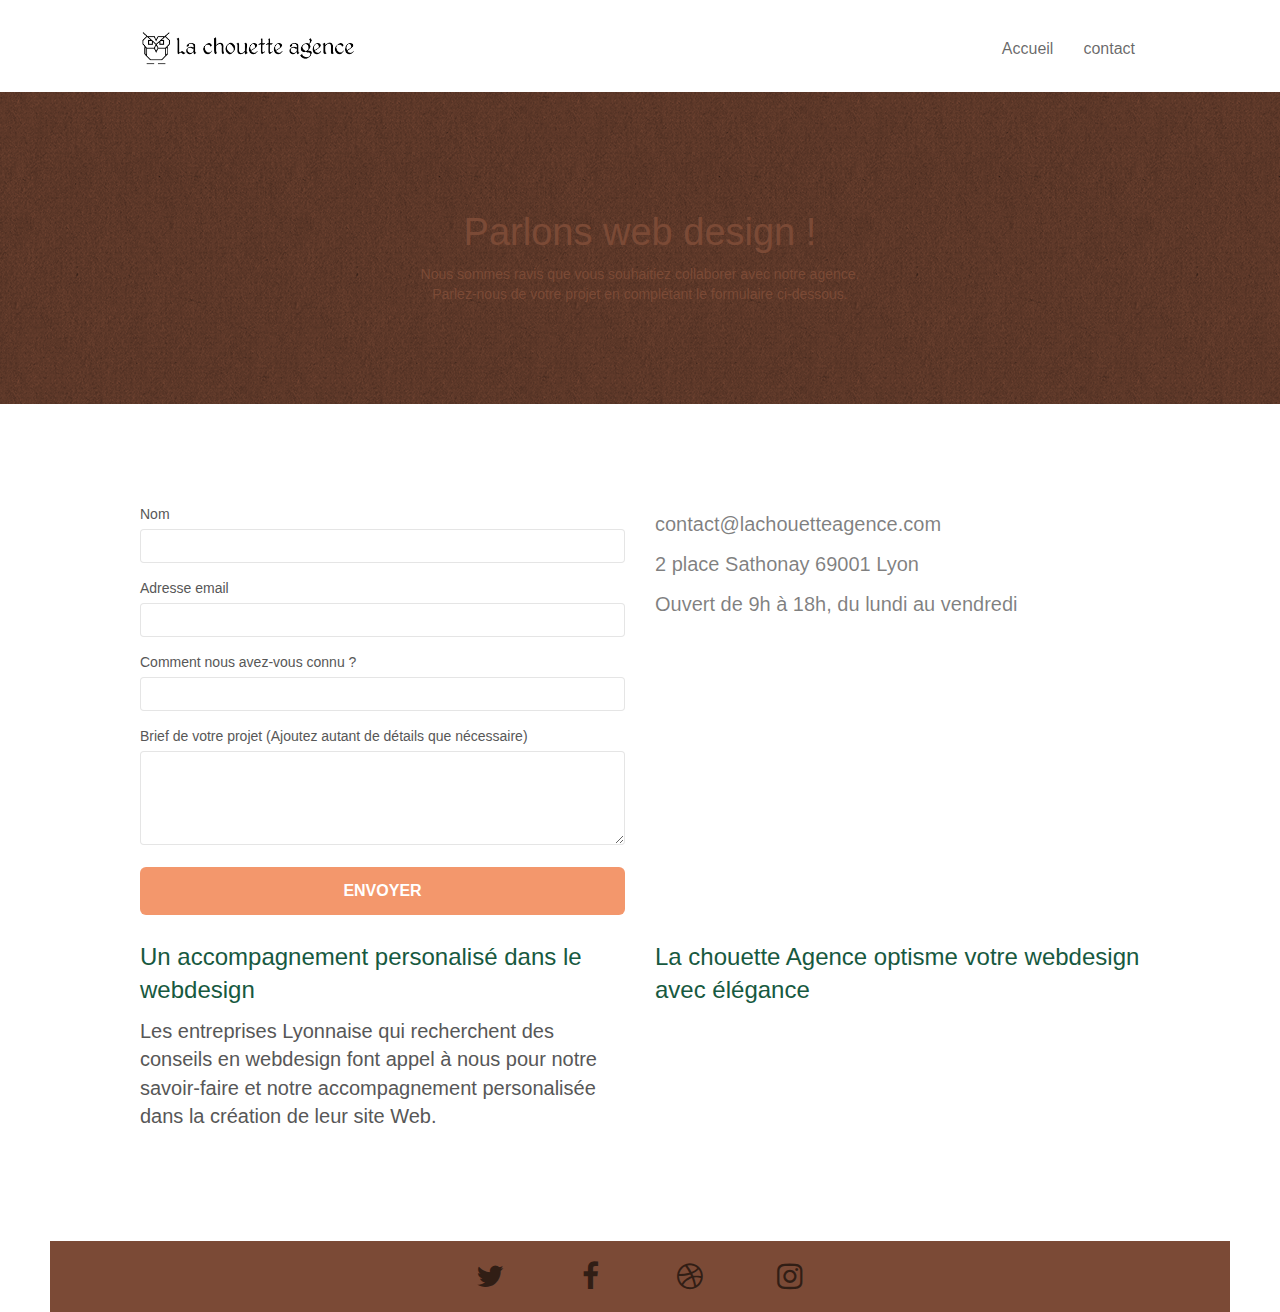
==== contact.html @ 70806ca3 "respect seo" ====
<!doctype html>
<html lang="for">

<head>
	<meta charset="utf-8">
	<meta name="viewport" content="width=device-width, initial-scale=1.0, viewport-fit=cover">
	<link rel="shortcut icon" type="image/png" href="favicon.jpg">

	<link rel="stylesheet" type="text/css" href="./css/bootstrap.css">
	<link rel="stylesheet" type="text/css" href="style.css">
	<link rel="stylesheet" type="text/css" href="./css/font-awesome.css">
	<link rel="stylesheet" type="text/css" href="./css/et-line.min.css">

	<script src="./js/jquery-2.1.0.js"></script>
	<script src="./js/bootstrap.js"></script>
	<script src="./js/blocs.js"></script>
	<script src="./js/jquery.touchSwipe.js" defer></script>
	<script src="./js/gmaps.js"></script>

	<title>Contact chouette agence- agence de webdesign Lyonnaise</title>
	<meta name="description"
		content="La chouette agence à Lyon donnes les  meilleures conseils en terme de web design pour les entreprises Lyonnaises">
	<!-- Open Graph data -->


	<meta property="og:title" content="Ohmyfood site de restaurateur" />
	<meta property="og:type" content="lachouetteagence" />
	<meta property="og:url" content="https://geoffroyalarcon.github.io/chouette-agence/" />
	<meta property="og:image" content="http://example.com/image.jpg" />
	<meta property="og:description"
		content=" La chouette agence, agence de web design qui conseille les meilleures entreprises lyonnaises " />

	<!-- Twitter Card data -->
	<meta name="twitter:card" content="summary">
	<meta name="twitter:site" content="https://geoffroyalarcon.github.io/chouette-agence//">
	<meta name="twitter:title" content="lachouetteagence">
	<meta name="twitter:description" content="la chouette agence, agence lyonnaise de web design ">
	<meta name="twitter:creator" content="@Geoffroy_alarcon" />
	<meta name="twitter:image" content="http://www.example.com/image.jpg">


	<!-- Analytics -->

	<!-- Analytics END -->

</head>

<body>

	<!-- Principal conteneur -->
	<div class="page-container">
		<header>
			<div class="bloc bgc-white l-bloc " id="bloc-0">
				<div class="container bloc-sm">

					<nav class="navbar row">
						<div class="navbar-header">
							<a class="navbar-brand" href="index.html"><img src="img/la-chouette-agence.png"
									alt="paris web design logo agence web meilleure agence" height="40" /></a>
							<button id="nav-toggle" type="button" class="ui-navbar-toggle navbar-toggle"
								data-toggle="collapse" data-target=".navbar-1">
								<span class="sr-only">Toggle navigation</span><span class="icon-bar"></span><span
									class="icon-bar"></span><span class="icon-bar"></span>
							</button>
						</div>
						<div class="collapse navbar-collapse navbar-1 special-dropdown-nav">
							<ul class="site-navigation nav navbar-nav">
								<li>
									<a href="index.html">Accueil</a>
								</li>
								<li>
								</li>
								<li>
									<a href="contact.html">contact</a>
								</li>
							</ul>
						</div>
					</nav>
				</div>
			</div>

		</header>
		<!-- bloc-0 END -->

		<!-- bloc-6 -->
		<div class="bloc bg-dots-bg bg-repeat bgc-atomic-tangerine d-bloc bloc-bg-texture texture-paper" id="bloc-6">
			<div class="container bloc-lg">
				<div class="row">
					<div class="col-sm-12">
						<h1 class="text-center hero-bloc-text tc-white">
							Parlons web design !
						</h1>
						<p class="text-center mg-lg tc-white tight-width-whitespace">
							Nous sommes ravis que vous souhaitiez collaborer avec notre agence.<br>
							Parlez-nous de votre projet en complétant le formulaire ci-dessous.
						</p>
					</div>
				</div>
			</div>
		</div>
		<!-- bloc-6 END -->

		<!-- bloc-7 -->
		<div class="bloc bgc-white l-bloc" id="bloc-7">
			<div class="container bloc-lg">
				<div class="row">
					<div class="col-sm-6">
						<form id="form_1" novalidate success-msg="Your message has been sent."
							fail-msg="Sorry it seems that our mail server is not responding, Sorry for the inconvenience!">
							<div class="form-group">
								<label>
									Nom
								</label>
								<input id="name" class="form-control" required />
							</div>
							<div class="form-group">
								<label>
									Adresse email
								</label>
								<input id="email" class="form-control" type="email" required />
							</div>
							<div class="form-group">
								<label>
									Comment nous avez-vous connu ?
								</label>
								<input class="form-control" type="email" required id="input_504" />
							</div>
							<div class="form-group">
								<label>
									Brief de votre projet (Ajoutez autant de détails que nécessaire)<br>
								</label><textarea id="message" class="form-control" rows="4" cols="50"
									required></textarea>
							</div>
							<button class="bloc-button btn btn-lg btn-block cta-hero btn-atomic-tangerine"
								type="submit">
								Envoyer
							</button>
						</form>
					</div>
					<div class="col-sm-6">
						<address>
							contact@lachouetteagence.com<br>2 place Sathonay 69001 Lyon<br>Ouvert de 9h à 18h, du lundi
							au vendredi<br>
							</p>
						</address>
						<p>
					</div>
				</div>
				<div class="row">
					<div class="col-sm-6">
						<div class="text-contact">
							<h2> Un accompagnement personalisé dans le webdesign</h2>
							<p>
								Les entreprises Lyonnaise qui recherchent des conseils en webdesign font appel à nous
								pour notre savoir-faire
								et notre accompagnement personalisée dans la création de leur site Web.
							</p>
						</div>
					</div>

					<div class="col-sm-6">
						<div class="text-contact">
							<h2> La chouette Agence optisme votre webdesign avec élégance</h2>
							<p></p>
						</div>
					</div>
				</div>
			</div>
			<!-- bloc-7 END -->

			<!-- ScrollToTop Button -->
			<a class="bloc-button btn btn-d scrollToTop" onclick="scrollToTarget('1')"><span
					class="fa fa-chevron-up"></span></a>
			<!-- ScrollToTop Button END-->
			<footer>
				<!-- Footer - bloc-8 -->
				<div class="bloc bgc-atomic-tangerine d-bloc" id="bloc-8">
					<div class="container bloc-sm">
						<div class="row">
							<div class="col-sm-12">

								<div class="row row-no-gutters social">
									<div class="col-sm-3">
										<div class="text-center">
											<a class="social" href="index.html"><span
													class="fa fa-twitter icon-md"></span></a>
										</div>
									</div>
									<div class="col-sm-3">
										<div class="text-center">
											<a class="social" href="index.html"><span
													class="fa fa-facebook icon-md"></span></a>
										</div>
									</div>
									<div class="col-sm-3">
										<div class="text-center">
											<a class="social" href="index.html"><span
													class="fa fa-dribbble icon-md"></span></a>
										</div>
									</div>
									<div class="col-sm-3">
										<div class="text-center">
											<a class="social" href="index.html"><span
													class="fa fa-instagram icon-md"></span></a>
										</div>
									</div>
								</div>
							</div>
						</div>
					</div>
				</div>
				<!-- Footer - bloc-8 END -->
			</footer>

		</div>
		<!-- Principal conteneur END -->


</body>

</html>
---- style.css ----
body {
  margin: 0;
  padding: 0;
  background: #fff;
  overflow-x: hidden;
  -webkit-font-smoothing: antialiased;
  -moz-osx-font-smoothing: grayscale;
}

a,
button {
  transition: all 0.3s ease-in-out;
  outline: none !important;
}

a:hover {
  text-decoration: none;
  cursor: pointer;
}

#page-loading-blocs-notifaction {
  position: fixed;
  top: 0;
  bottom: 0;
  width: 100%;
  z-index: 100000;
  background: #ffffff url("img/pageload-spinner.gif") no-repeat center center;
}

.bloc {
  clear: both;
  background: 50% 50% no-repeat;
  padding: 0 50px;
  -webkit-background-size: cover;
  -moz-background-size: cover;
  -o-background-size: cover;
  background-size: cover;
  position: relative;
}

.bloc .container {
  padding-left: 0;
  padding-right: 0;
}

.bloc-lg {
  padding: 100px 50px;
}

.bloc-md {
  padding: 50px;
}

.bloc-sm {
  padding: 20px 50px;
}

.bg-center,
.bg-l-edge,
.bg-r-edge,
.bg-t-edge,
.bg-b-edge,
.bg-tl-edge,
.bg-bl-edge,
.bg-tr-edge,
.bg-br-edge,
.bg-repeat {
  -webkit-background-size: auto !important;
  -moz-background-size: auto !important;
  -o-background-size: auto !important;
  background-size: auto !important;
}

.bg-repeat {
  background: repeat;
}

.bg-t-edge {
  background: top no-repeat;
}

.bloc-bg-texture::before {
  content: "";
  background-size: 2px 2px;
  position: absolute;
  top: 0;
  bottom: 0;
  left: 0;
  right: 0;
}

.texture-paper::before {
  background: url("img/texture-paper.png");
  background-size: 280px 280px;
}

.b-parallax {
  background-attachment: fixed;
}

.d-bloc {
  color: rgba(255, 255, 255, 0.7);
}

.d-bloc button:hover {
  color: rgba(255, 255, 255, 0.9);
}

.d-bloc .icon-round,
.d-bloc .icon-square,
.d-bloc .icon-rounded,
.d-bloc .icon-semi-rounded-a,
.d-bloc .icon-semi-rounded-b {
  border-color: rgba(255, 255, 255, 0.9);
}

.d-bloc .divider-h span {
  border-color: rgba(255, 255, 255, 0.2);
}

.d-bloc .a-btn,
.d-bloc .navbar a,
.d-bloc .navbar-brand,
.d-bloc a .icon-sm,
.d-bloc a .icon-md,
.d-bloc a .icon-lg,
.d-bloc a .icon-xl,
.d-bloc h1 a,
.d-bloc h2 a,
.d-bloc h3 a,
.d-bloc h4 a,
.d-bloc h5 a,
.d-bloc h6 a,
.d-bloc p a {
  color: rgba(255, 255, 255, 0.6);
}

.d-bloc .a-btn:hover,
.d-bloc .navbar a:hover,
.d-bloc .navbar-brand:hover,
.d-bloc a:hover .icon-sm,
.d-bloc a:hover .icon-md,
.d-bloc a:hover .icon-lg,
.d-bloc a:hover .icon-xl,
.d-bloc h1 a:hover,
.d-bloc h2 a:hover,
.d-bloc h3 a:hover,
.d-bloc h4 a:hover,
.d-bloc h5 a:hover,
.d-bloc h6 a:hover,
.d-bloc p a:hover {
  color: rgba(255, 255, 255, 1);
}

.d-bloc .navbar-toggle .icon-bar {
  background: rgba(255, 255, 255, 1);
}

.d-bloc .btn-wire,
.d-bloc .btn-wire:hover {
  color: rgba(255, 255, 255, 1);
  border-color: rgba(255, 255, 255, 1);
}

.d-bloc .panel {
  color: rgba(0, 0, 0, 0.5);
}

.d-bloc .panel button:hover {
  color: rgba(0, 0, 0, 0.7);
}

.d-bloc .panel icon {
  border-color: rgba(0, 0, 0, 0.7);
}

.d-bloc .panel .divider-h span {
  border-color: rgba(0, 0, 0, 0.1);
}

.d-bloc .panel .a-btn {
  color: rgba(0, 0, 0, 0.6);
}

.d-bloc .panel .a-btn:hover {
  color: rgba(0, 0, 0, 1);
}

.d-bloc .panel .btn-wire,
.d-bloc .panel .btn-wire:hover {
  color: rgba(0, 0, 0, 0.7);
  border-color: rgba(0, 0, 0, 0.3);
}

.d-bloc .panel,
.l-bloc {
  color: rgba(0, 0, 0, 0.5);
}

.d-bloc .panel button:hover,
.l-bloc button:hover {
  color: rgba(0, 0, 0, 0.7);
}

.l-bloc .icon-round,
.l-bloc .icon-square,
.l-bloc .icon-rounded,
.l-bloc .icon-semi-rounded-a,
.l-bloc .icon-semi-rounded-b {
  border-color: rgba(0, 0, 0, 0.7);
}

.d-bloc .panel .divider-h span,
.l-bloc .divider-h span {
  border-color: rgba(0, 0, 0, 0.1);
}

.d-bloc .panel .a-btn,
.l-bloc .a-btn,
.l-bloc .navbar a,
.l-bloc .navbar-brand,
.l-bloc a .icon-sm,
.l-bloc a .icon-md,
.l-bloc a .icon-lg,
.l-bloc a .icon-xl,
.l-bloc h1 a,
.l-bloc h2 a,
.l-bloc h3 a,
.l-bloc h4 a,
.l-bloc h5 a,
.l-bloc h6 a,
.l-bloc p a {
  color: rgba(0, 0, 0, 0.6);
}

.d-bloc .panel .a-btn:hover,
.l-bloc .a-btn:hover,
.l-bloc .navbar a:hover,
.l-bloc .navbar-brand:hover,
.l-bloc a:hover .icon-sm,
.l-bloc a:hover .icon-md,
.l-bloc a:hover .icon-lg,
.l-bloc a:hover .icon-xl,
.l-bloc h1 a:hover,
.l-bloc h2 a:hover,
.l-bloc h3 a:hover,
.l-bloc h4 a:hover,
.l-bloc h5 a:hover,
.l-bloc h6 a:hover,
.l-bloc p a:hover {
  color: rgba(0, 0, 0, 1);
}

.l-bloc .navbar-toggle .icon-bar {
  color: rgba(0, 0, 0, 0.6);
}

.d-bloc .panel .btn-wire,
.d-bloc .panel .btn-wire:hover,
.l-bloc .btn-wire,
.l-bloc .btn-wire:hover {
  color: rgba(0, 0, 0, 0.7);
  border-color: rgba(0, 0, 0, 0.3);
}

.voffset {
  margin-top: 30px;
}

.voffset-lg {
  margin-top: 80px;
}

.row-no-gutters {
  margin-right: 0;
  margin-left: 0;
}

.row.row-no-gutters > [class^="col-"],
.row.row-no-gutters > [class*=" col-"] {
  padding-right: 0;
  padding-left: 0;
}

#bloc-1-hero h1 {
  font-size: 32px;
}

.navbar {
  margin-bottom: 0;
  z-index: 1;
}

.navbar-brand {
  height: auto;
  padding: 3px 15px;
  font-size: 25px;
  font-weight: normal;
  font-weight: 600;
  line-height: 44px;
}

.navbar-brand img {
  max-height: 200px;
  margin: 0 5px 0 0;
  display: inline;
}

.navbar-brand img[src$="svg"] {
  min-width: 100px;
}

.nav-center .navbar-brand img {
  margin: 0;
}

.navbar .nav {
  padding-top: 2px;
  margin-right: -16px;
  float: right;
  z-index: 1;
}

.nav > li {
  float: left;
  margin-top: 4px;
  font-size: 16px;
}

.navbar-nav .open .dropdown-menu > li > a {
  text-align: inherit;
}

.nav > li a:hover,
.nav > li a:focus {
  background: transparent;
}

.navbar-toggle {
  margin: 10px 10px 0 0;
  border: 0px;
}

.navbar-toggle:hover {
  background: transparent !important;
}

.navbar-toggle .icon-bar {
  background-color: rgba(0, 0, 0, 0.5);
  width: 26px;
}

.nav-invert .navbar .nav {
  float: left;
}

.nav-invert .navbar-header,
.nav-invert .navbar-brand {
  float: right;
  position: relative;
  z-index: 2;
}

@media (min-width: 768px) {
  .site-navigation {
    position: absolute;
    top: 50%;
    right: 20px;
    transform: translate(0, -50%);
    -webkit-transform: translateY(-50%);
  }
  .nav > li .dropdown-menu a,
  .nav > li .dropdown-menu a:hover {
    color: #484848;
  }
  .nav-invert .site-navigation {
    left: 0;
    right: 0;
  }
  .nav-center {
    text-align: center;
  }
  .nav-center .navbar-header {
    width: 100%;
  }
  .nav-center .navbar-header,
  .nav-center .navbar-brand,
  .nav-center .nav > li {
    float: none;
    display: inline-block;
  }
  .nav-center .site-navigation {
    position: relative;
    width: 100%;
    right: 0;
    margin-right: 0px;
    margin-top: 20px;
  }
  .nav-center.mini-nav .navbar-toggle {
    float: none;
    margin: 10px auto 0;
  }
}

.nav > li > .dropdown a {
  background: none !important;
  display: block;
  padding: 14px 15px;
}

nav .caret {
  margin: 0 5px;
}

.dropdown-menu .dropdown-menu {
  top: -8px;
  left: 100%;
}

.dropdown-menu .dropmenu-flow-right {
  top: 100%;
  left: 0;
  margin-left: -1px;
  border-top-left-radius: 0;
  border-top-right-radius: 0;
}

.dropdown-menu .dropdown span {
  border: 4px solid black;
  border-top-color: transparent;
  border-right-color: transparent;
  border-bottom-color: transparent;
  margin: 6px -5px 0 0 !important;
  float: right;
}

.mg-md {
  margin-top: 10px;
  margin-bottom: 20px;
}
.mg-md p {
  font-size: 22px;
  line-height: 1.4em;
  text-align: center;
  color: #f3976c;
}

.mg-lg {
  margin-top: 10px;
  margin-bottom: 40px;
}

.btn {
  margin: 0 5px 5px 0;
}

.btn.pull-right {
  margin: 0 0 5px 5px;
}

.btn-d,
.btn-d:hover,
.btn-d:focus {
  color: #fff;
  background: rgba(0, 0, 0, 0.3);
}

button {
  outline: none !important;
}

.btn-rd {
  border-radius: 40px;
}

.btn-clean {
  border: 1px solid rgba(0, 0, 0, 0.08);
  border-bottom-color: rgba(0, 0, 0, 0.1);
  text-shadow: 0 1px 0 rgba(0, 0, 1, 0.1);
  box-shadow: 0 1px 3px rgba(0, 0, 1, 0.25),
    inset 0 1px 0 0 rgba(255, 255, 255, 0.15);
}

.icon-md {
  font-size: 30px !important;
}

.icon-lg {
  font-size: 60px !important;
}

.sm-shadow {
  text-shadow: 0 1px 2px rgba(0, 0, 0, 0.3);
}

.panel-sq,
.panel-sq .panel-heading,
.panel-sq .panel-footer {
  border-radius: 0;
}

.panel-rd {
  border-radius: 30px;
}

.panel-rd .panel-heading {
  border-radius: 29px 29px 0 0;
}

.panel-rd .panel-footer {
  border-radius: 0 0 29px 29px;
}

.form-control {
  border-color: rgba(0, 0, 0, 0.1);
  box-shadow: none;
}

.scrollToTop {
  width: 40px;
  height: 40px;
  position: fixed;
  bottom: 20px;
  right: 20px;
  opacity: 0;
  z-index: 500;
  transition: all 0.3s ease-in-out;
}

.scrollToTop span {
  margin-top: 6px;
}

.showScrollTop {
  font-size: 14px;
  opacity: 1;
}

a[data-lightbox] {
  position: relative;
  display: block;
  text-align: center;
}

a[data-lightbox]:hover::before {
  content: "+";
  font-family: "HelveticaNeue-Light", "Helvetica Neue Light", "Helvetica Neue",
    Helvetica, Arial;
  font-size: 32px;
  width: 50px;
  height: 50px;
  margin-left: -25px;
  border-radius: 50%;
  background: rgba(0, 0, 0, 0.6);
  color: #fff;
  font-weight: 100;
  z-index: 1;
  position: absolute;
  top: 50%;
  transform: translateY(-50%);
  -webkit-transform: translateY(-50%);
}

a[data-lightbox]:hover img {
  opacity: 0.6;
  -webkit-animation-fill-mode: none;
  animation-fill-mode: none;
}

#lightbox-modal {
  display: flex;
  align-items: center;
}

#lightbox-modal .modal-dialog {
  width: 90%;
  max-width: 900px;
  margin: 0 auto 0;
}

#lightbox-modal .modal-dialog img {
  max-height: 90vh;
  margin: 0 auto;
}

.lightbox-caption {
  padding: 20px;
  color: #fff;
  background: rgba(0, 0, 0, 0.5);
  position: absolute;
  left: 15px;
  right: 15px;
  bottom: 5px;
}

.close-lightbox {
  color: #fff;
  font-size: 30px;
  position: absolute;
  top: 20px;
  right: 20px;
  z-index: 20;
  background: rgba(0, 0, 0, 0.5);
  border: none;
  line-height: 30px;
  padding: 0 9px 5px;
  opacity: 0.3;
}

.close-lightbox:hover,
.next-lightbox:hover,
.prev-lightbox:hover {
  opacity: 1;
  color: #fff;
}

.next-lightbox,
.prev-lightbox {
  font-size: 20px;
  color: rgba(255, 255, 255, 0.9);
  background: rgba(0, 0, 0, 0.5);
  transition: all 0.2s ease-in-out;
  position: absolute;
  top: 45%;
  z-index: 1;
  opacity: 0.4;
}

.next-lightbox {
  padding: 6px 8px 1px 13px;
  right: 25px;
}

.prev-lightbox {
  padding: 6px 13px 1px 10px;
  left: 25px;
}

.snapshot-lb .modal-body {
  padding-bottom: 45px;
}

.snapshot-lb .lightbox-caption {
  padding: 0;
  color: rgba(0, 0, 0, 0.5);
  background: none;
}

h1,
h2,
h3,
h4,
h5,
h6,
p,
label,
.btn,
a {
  font-family: "helvetica";
  font-weight: 400;
  color: #575757;
}

.container {
  max-width: 1000px;
}

.hero-bloc-text {
  font-size: 38px;
}

.hero-bloc-text-sub {
  font-size: 36px;
}

.statement-bloc-text {
  line-height: 26px;
  font-style: italic;
  font-size: 20px;
  text-align: center;
  font-weight: lighter;
  max-width: 520px;
  margin: auto auto auto auto;
}

.text-center .recommandation p {
  font-size: 14px;
}

.text-contact p {
  font-size: 20px;
}
.text-contact h2 {
  font-size: 24px;
  color: #175940;
}

.text-center p {
  font-size: 23px;
}
p {
  font-size: 14px;
}

.tight-width-whitespace {
  max-width: 600px;
  margin: auto auto auto auto;
}

.h1 {
  font-size: 20px;
  font-family: "Open Sans";
}

.cta-hero {
  margin-top: 22px;
  color: #ffffff !important;
  text-transform: uppercase;
  padding: 12px 28px 12px 28px;
  font-size: 16px;
  font-weight: 700;
}

.social {
  max-width: 400px;
  margin: auto auto auto auto;
}

h2 {
  font-size: 22px;
  line-height: 1.4em;
}

h3 {
  font-size: 15px;
  text-transform: uppercase;
  font-weight: 700;
  color: #333333 !important;
}

.med-width-whitespace {
  max-width: 800px;
  margin: auto auto auto auto;
  box-shadow: 0px 0px 0px #000000;
}

h1 {
  color: #333333 !important;
}

h4 {
  color: #333333 !important;
}

.icons {
  margin-bottom: 14px;
  margin-top: 24px;
}

.white {
  color: #ffffff !important;
}

.portfolio-thumb {
  margin-bottom: 24px;
}

.portfolio-row {
  margin-bottom: 44px;
  margin-top: 50px;
}

.avatar {
  box-shadow: 0px 4px 9px rgba(0, 0, 0, 0.3);
}

.black-background {
  background-color: rgba(165, 147, 99, 0.7);
  padding: 40px 40px 40px 40px;
}

.bold-link {
  font-weight: 900;
  text-decoration: underline !important;
}

.bgc-white {
  background-color: #ffffff;
}

.bgc-dark-slate-blue {
  background-color: #364577;
}

.bgc-atomic-tangerine {
  background-color: #7B4A36;
}

.tc-white {
  color: #7B4A36 !important;
}

.btn-atomic-tangerine {
  background: #f3976c;
  color: #ffffff !important;
}

.btn-atomic-tangerine:hover {
  background: #c27956 !important;
  color: #ffffff !important;
}

.ltc-white {
  color: #ffffff !important;
}

.ltc-white:hover {
  color: #cccccc !important;
}

.ltc-atomic-tangerine {
  color: #f3976c !important;
}

.ltc-atomic-tangerine:hover {
  color: #175940 !important;
}

.icon-dark-slate-blue {
  color: #364577 !important;
  border-color: #364577 !important;
}

.bg-dots-bg {
  background-image: url("img/dots-bg.png");
}

.bg-lines-h2-bg {
  background-image: url("img/lines-h2-bg.png");
}

.bg-banniere {
  background-image: url("img/la-chouette-agence-banniere.jpg");
}

.bg-presentation {
  background-image: url("img/image-de-presentation.bmp");
}

@media (max-width: 1024px) {
  .bloc {
    padding-left: 20px;
    padding-right: 20px;
  }
  .bloc.full-width-bloc,
  .bloc-tile-2.full-width-bloc .container,
  .bloc-tile-3.full-width-bloc .container,
  .bloc-tile-4.full-width-bloc .container {
    padding-left: 0;
    padding-right: 0;
  }
}

@media (max-width: 992px) and (min-width: 768px) {
  .navbar .nav {
    max-width: 80%;
  }
  .nav-center.navbar .nav {
    max-width: 100%;
  }
}

@media only screen and (min-device-width: 768px) and (max-device-width: 1024px) and (orientation: landscape) {
  .b-parallax {
    background-attachment: scroll;
  }
}

@media only screen and (min-device-width: 1024px) and (max-device-width: 1366px) and (-webkit-min-device-pixel-ratio: 1.5) {
  .b-parallax {
    background-attachment: scroll;
  }
}

@media (max-width: 991px) {
  .container {
    width: 100%;
  }
  .b-parallax {
    background-attachment: scroll;
  }
  .page-container,
  #hero-bloc {
    overflow-x: hidden;
    position: relative;
  }
  .bloc {
    padding-left: constant(safe-area-inset-left);
    padding-right: constant(safe-area-inset-right);
  }
  .bloc-group,
  .bloc-group .bloc {
    display: block;
    width: 100%;
  }
  .bloc-fill-screen .fill-bloc-top-edge,
  .bloc-fill-screen .fill-bloc-bottom-edge {
    padding: 0 20px;
    padding-left: constant(safe-area-inset-left);
    padding-right: constant(safe-area-inset-right);
  }
}

@media (max-width: 767px) {
  .page-container {
    overflow-x: hidden;
    position: relative;
  }
  h1,
  h2,
  h3,
  h4,
  h5,
  h6,
  p,
  #disqus_thread {
    padding-left: 10px !important;
    padding-right: 10px !important;
  }
  .b-parallax {
    background-attachment: scroll;
  }
  .navbar .nav {
    padding-top: 0;
    border-top: 1px solid rgba(0, 0, 0, 0.2);
    float: none !important;
  }
  .navbar.row {
    margin-left: 0;
    margin-right: 0;
  }
  .site-navigation {
    position: inherit;
    transform: none;
    -webkit-transform: none;
    -ms-transform: none;
  }
  .nav > li {
    margin-top: 0;
    border-bottom: 1px solid rgba(0, 0, 0, 0.1);
    background: rgba(0, 0, 0, 0.05);
    text-align: left;
    padding-left: 15px;
    width: 100%;
  }
  .nav > li:hover {
    background: rgba(0, 0, 0, 0.08);
  }
  .dropdown .dropdown a .caret {
    float: none;
    margin: 5px 0 0 10px !important;
    border: 4px solid black;
    border-bottom-color: transparent;
    border-right-color: transparent;
    border-left-color: transparent;
  }
  #hero-bloc .navbar .nav {
    background: rgba(0, 0, 0, 0.8);
  }
  #hero-bloc .navbar .nav a {
    color: rgba(255, 255, 255, 0.6);
  }
  .hero {
    padding: 50px 0;
  }
  .hero-nav {
    left: -1px;
    right: -1px;
  }
  .navbar-collapse {
    padding: 0;
    overflow-x: hidden;
    -webkit-box-shadow: none;
    box-shadow: none;
  }
  .navbar-brand img {
    max-height: 40px;
    width: auto;
  }
  .nav-invert .navbar-header {
    float: none;
    width: 100%;
  }
  .nav-invert .navbar-toggle {
    float: left;
    margin-left: 10px;
  }
  .bloc {
    padding-left: 0;
    padding-right: 0;
  }
  .bloc-xxl,
  .bloc-xl,
  .bloc-lg {
    padding: 40px 0;
  }
  .bloc-sm,
  .bloc-md {
    padding-left: 0;
    padding-right: 0;
  }
  .bloc-tile-2 .container,
  .bloc-tile-3 .container,
  .bloc-tile-4 .container,
  .bloc-fill-screen .fill-bloc-top-edge,
  .bloc-fill-screen .fill-bloc-bottom-edge {
    padding-left: 0;
    padding-right: 0;
  }
  .a-block {
    padding: 0 10px;
  }
  .btn-dwn {
    display: none;
  }
  .voffset {
    margin-top: 5px;
  }
  .voffset-md {
    margin-top: 20px;
  }
  .voffset-lg {
    margin-top: 30px;
  }
  form {
    padding: 5px;
  }
  .close-lightbox {
    display: inline-block;
  }
  .blocsapp-device-iphone5 {
    background-size: 216px 425px;
    padding-top: 60px;
    width: 216px;
    height: 425px;
  }
  .blocsapp-device-iphone5 img {
    width: 180px;
    height: 320px;
  }
}

@media (max-width: 400px) {
  .bloc {
    padding-left: 0;
    padding-right: 0;
  }
}

@media (max-width: 767px) {
  .bloc-mob-center-text {
    text-align: center;
  }
}
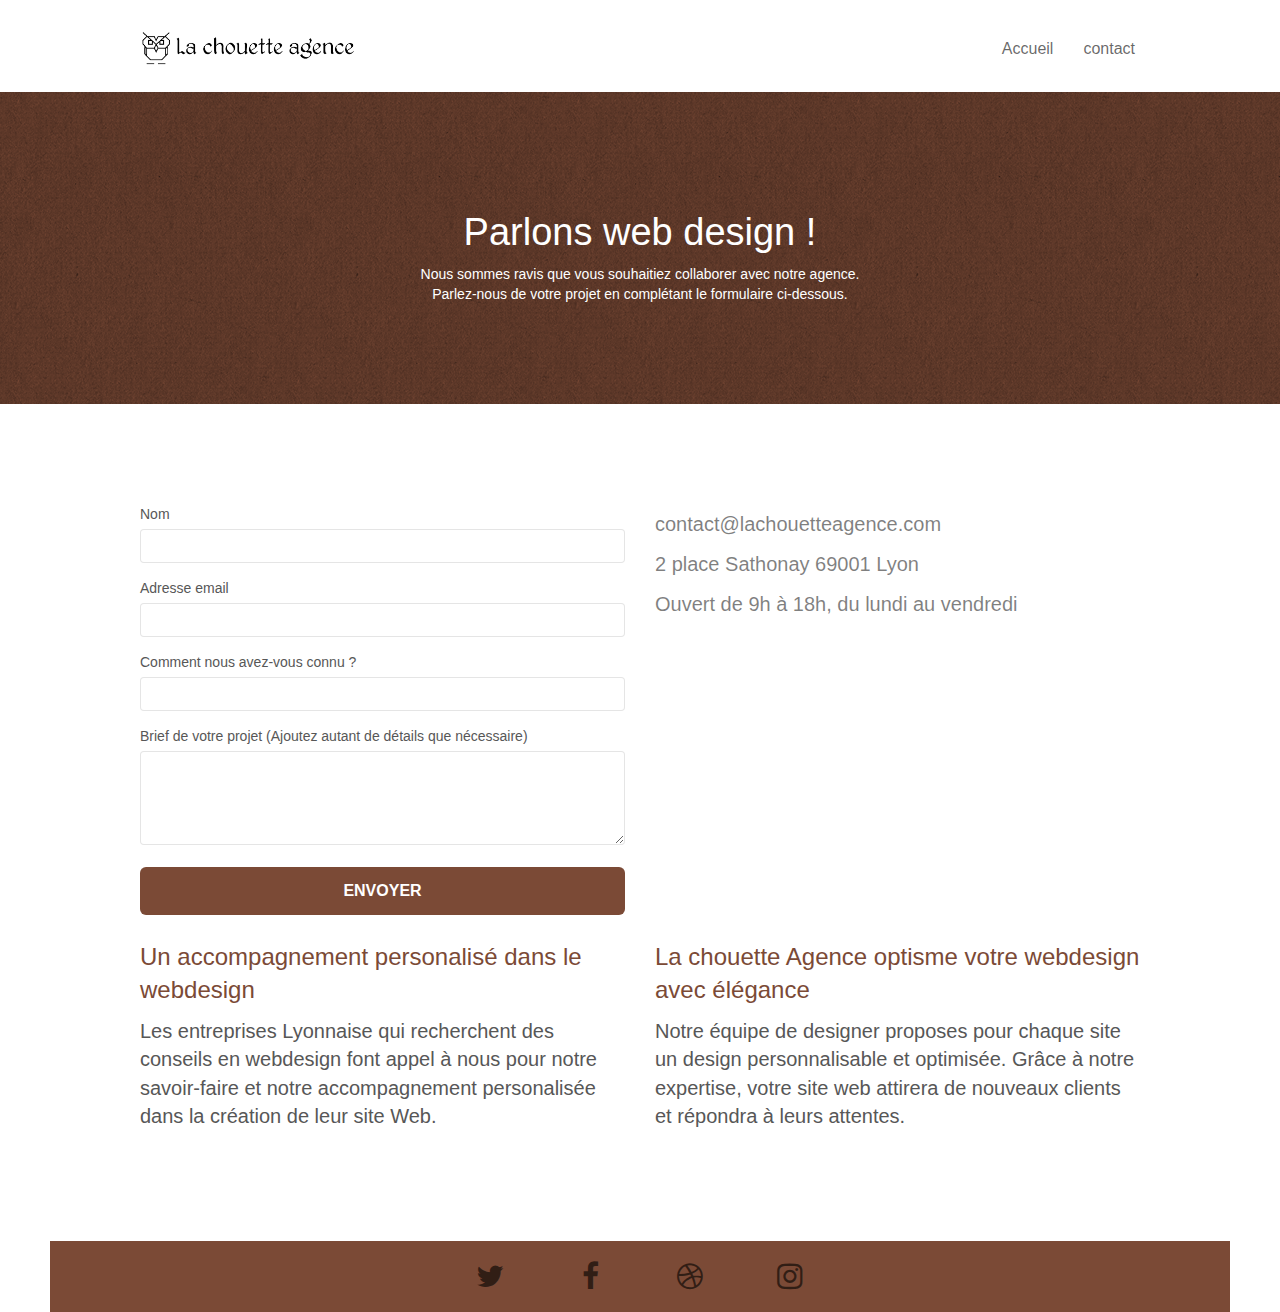
==== commit 73acb843: "couleurs adaptées aux normes AA" ====
--- a/contact.html
+++ b/contact.html
@@ -87,10 +87,10 @@
 			<div class="container bloc-lg">
 				<div class="row">
 					<div class="col-sm-12">
-						<h1 class="text-center hero-bloc-text tc-white">
+						<h1 class="text-center hero-bloc-text white">
 							Parlons web design !
 						</h1>
-						<p class="text-center mg-lg tc-white tight-width-whitespace">
+						<p class="text-center mg-lg white tight-width-whitespace">
 							Nous sommes ravis que vous souhaitiez collaborer avec notre agence.<br>
 							Parlez-nous de votre projet en complétant le formulaire ci-dessous.
 						</p>
@@ -161,7 +161,8 @@
 					<div class="col-sm-6">
 						<div class="text-contact">
 							<h2> La chouette Agence optisme votre webdesign avec élégance</h2>
-							<p></p>
+							<p>Notre équipe de designer proposes pour chaque site un design personnalisable et optimisée. 
+							Grâce à notre expertise, votre site web attirera de nouveaux clients et répondra à leurs attentes.   </p>
 						</div>
 					</div>
 				</div>
--- a/style.css
+++ b/style.css
@@ -442,7 +442,7 @@
   font-size: 22px;
   line-height: 1.4em;
   text-align: center;
-  color: #f3976c;
+  color: #fff;
 }
 
 .mg-lg {
@@ -592,7 +592,10 @@
   right: 15px;
   bottom: 5px;
 }
-
+.lightbox-caption p {
+  margin: auto;
+  text-align: center;
+}
 .close-lightbox {
   color: #fff;
   font-size: 30px;
@@ -692,7 +695,7 @@
 }
 .text-contact h2 {
   font-size: 24px;
-  color: #175940;
+  color: #7b4a36;
 }
 
 .text-center p {
@@ -793,20 +796,20 @@
 }
 
 .bgc-atomic-tangerine {
-  background-color: #7B4A36;
+  background-color: #7b4a36;
 }
 
 .tc-white {
-  color: #7B4A36 !important;
+  color: #7b4a36 !important;
 }
 
 .btn-atomic-tangerine {
-  background: #f3976c;
+  background: #7b4a36;
   color: #ffffff !important;
 }
 
 .btn-atomic-tangerine:hover {
-  background: #c27956 !important;
+  background: #7b4a36 !important;
   color: #ffffff !important;
 }
 
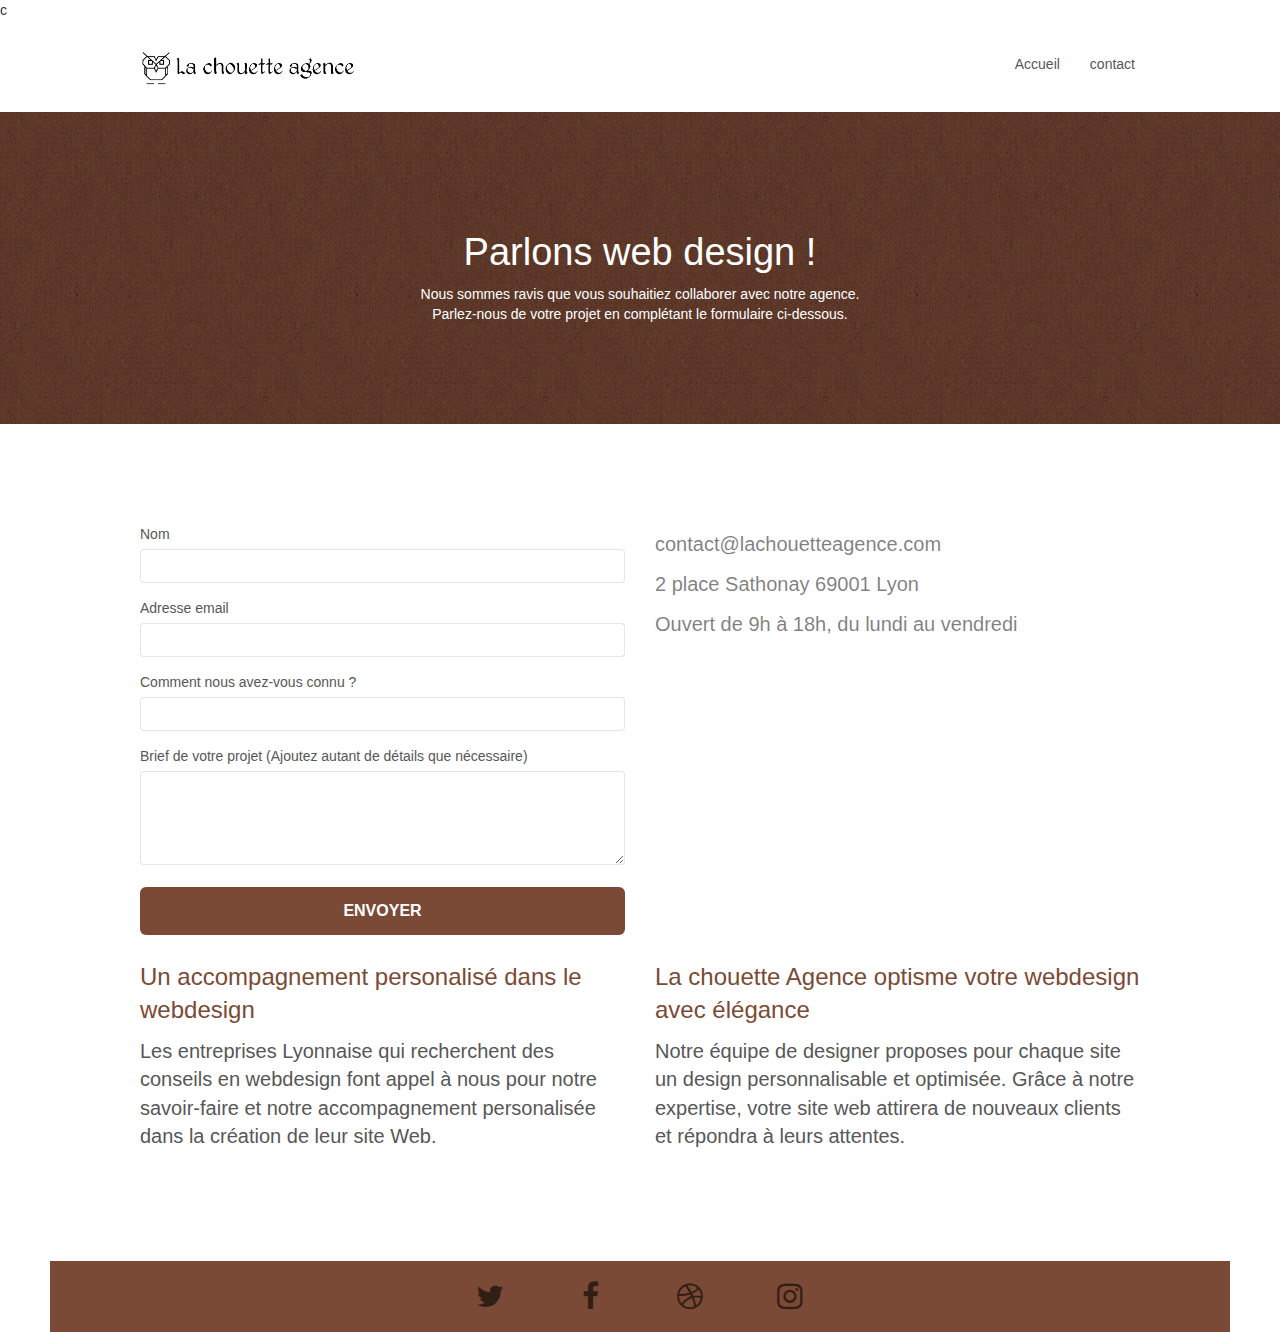
==== commit 9e169f88: "indentation du code HTML" ====
--- a/contact.html
+++ b/contact.html
@@ -1,5 +1,5 @@
 <!doctype html>
-<html lang="for">
+<html lang="fr">
 
 <head>
 	<meta charset="utf-8">
@@ -22,7 +22,7 @@
 		content="La chouette agence à Lyon donnes les  meilleures conseils en terme de web design pour les entreprises Lyonnaises">
 	<!-- Open Graph data -->
 
-
+c
 	<meta property="og:title" content="Ohmyfood site de restaurateur" />
 	<meta property="og:type" content="lachouetteagence" />
 	<meta property="og:url" content="https://geoffroyalarcon.github.io/chouette-agence/" />
@@ -66,12 +66,12 @@
 						<div class="collapse navbar-collapse navbar-1 special-dropdown-nav">
 							<ul class="site-navigation nav navbar-nav">
 								<li>
-									<a href="index.html">Accueil</a>
+									<a href="index.html"><p>Accueil</p></a>
 								</li>
 								<li>
 								</li>
 								<li>
-									<a href="contact.html">contact</a>
+									<a href="contact.html"> <p>contact</p></a>
 								</li>
 							</ul>
 						</div>
@@ -141,9 +141,9 @@
 						<address>
 							contact@lachouetteagence.com<br>2 place Sathonay 69001 Lyon<br>Ouvert de 9h à 18h, du lundi
 							au vendredi<br>
-							</p>
+						
 						</address>
-						<p>
+					
 					</div>
 				</div>
 				<div class="row">
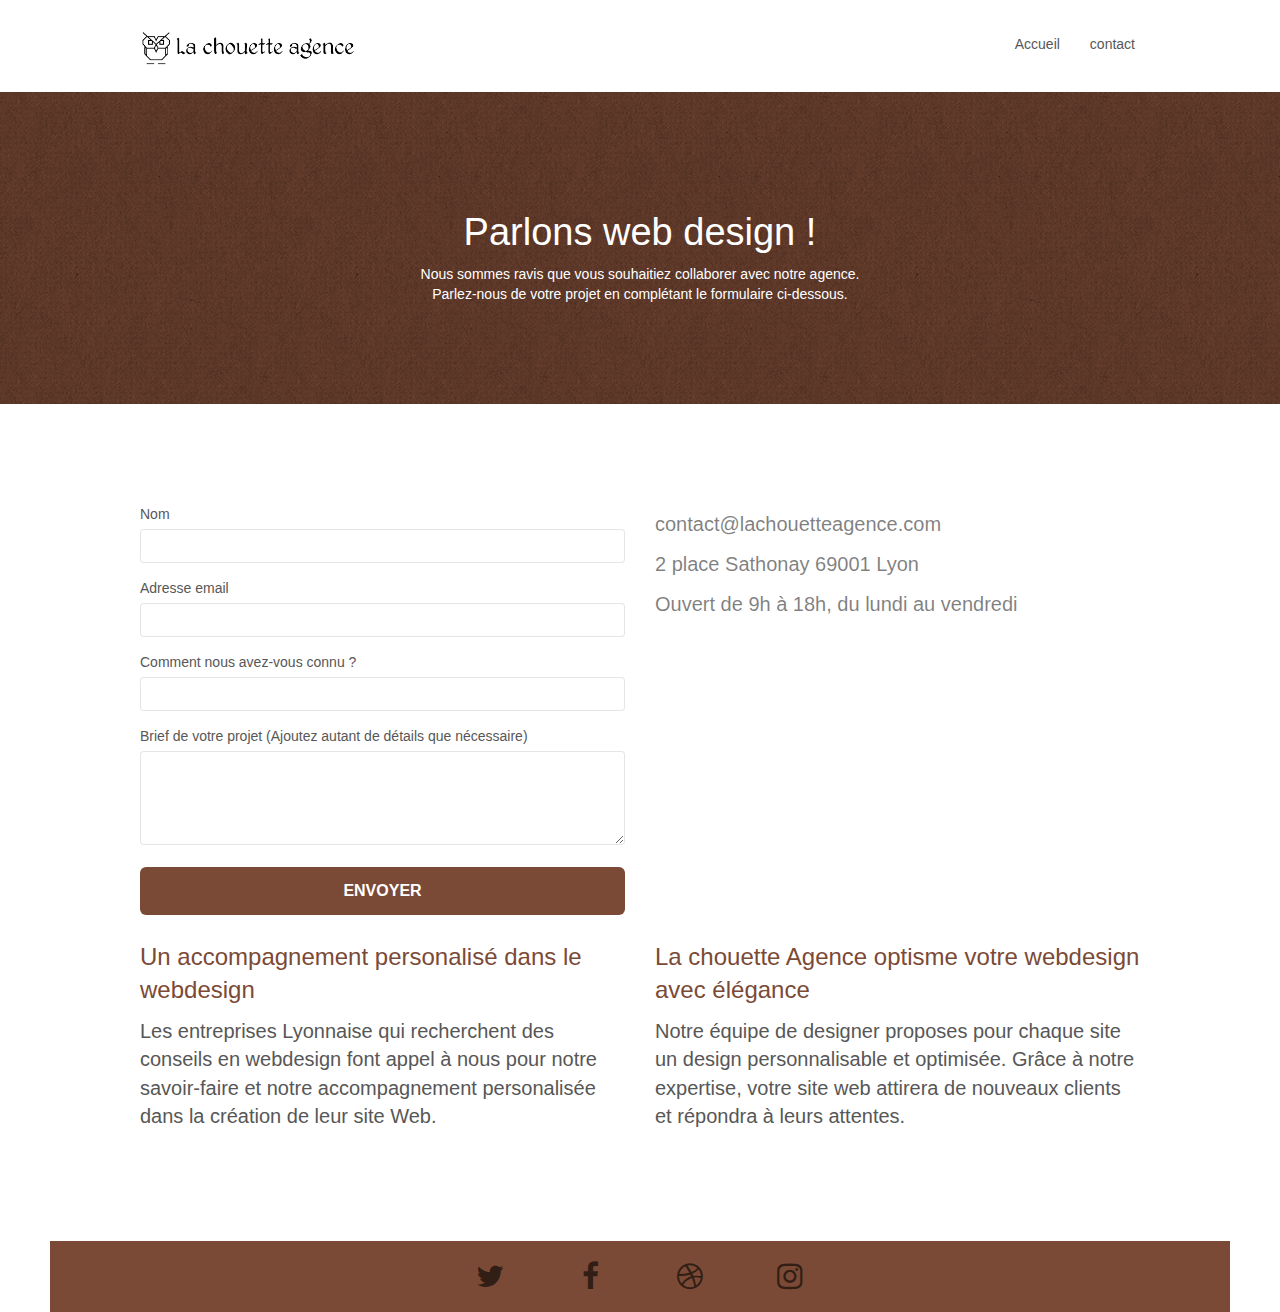
==== commit 8deeb4d7: "correction de bug" ====
--- a/contact.html
+++ b/contact.html
@@ -22,7 +22,6 @@
 		content="La chouette agence à Lyon donnes les  meilleures conseils en terme de web design pour les entreprises Lyonnaises">
 	<!-- Open Graph data -->
 
-c
 	<meta property="og:title" content="Ohmyfood site de restaurateur" />
 	<meta property="og:type" content="lachouetteagence" />
 	<meta property="og:url" content="https://geoffroyalarcon.github.io/chouette-agence/" />
@@ -66,12 +65,16 @@
 						<div class="collapse navbar-collapse navbar-1 special-dropdown-nav">
 							<ul class="site-navigation nav navbar-nav">
 								<li>
-									<a href="index.html"><p>Accueil</p></a>
+									<a href="index.html">
+										<p>Accueil</p>
+									</a>
 								</li>
 								<li>
 								</li>
 								<li>
-									<a href="contact.html"> <p>contact</p></a>
+									<a href="contact.html">
+										<p>contact</p>
+									</a>
 								</li>
 							</ul>
 						</div>
@@ -141,9 +144,9 @@
 						<address>
 							contact@lachouetteagence.com<br>2 place Sathonay 69001 Lyon<br>Ouvert de 9h à 18h, du lundi
 							au vendredi<br>
-						
+
 						</address>
-					
+
 					</div>
 				</div>
 				<div class="row">
@@ -161,8 +164,10 @@
 					<div class="col-sm-6">
 						<div class="text-contact">
 							<h2> La chouette Agence optisme votre webdesign avec élégance</h2>
-							<p>Notre équipe de designer proposes pour chaque site un design personnalisable et optimisée. 
-							Grâce à notre expertise, votre site web attirera de nouveaux clients et répondra à leurs attentes.   </p>
+							<p>Notre équipe de designer proposes pour chaque site un design personnalisable et
+								optimisée.
+								Grâce à notre expertise, votre site web attirera de nouveaux clients et répondra à leurs
+								attentes. </p>
 						</div>
 					</div>
 				</div>
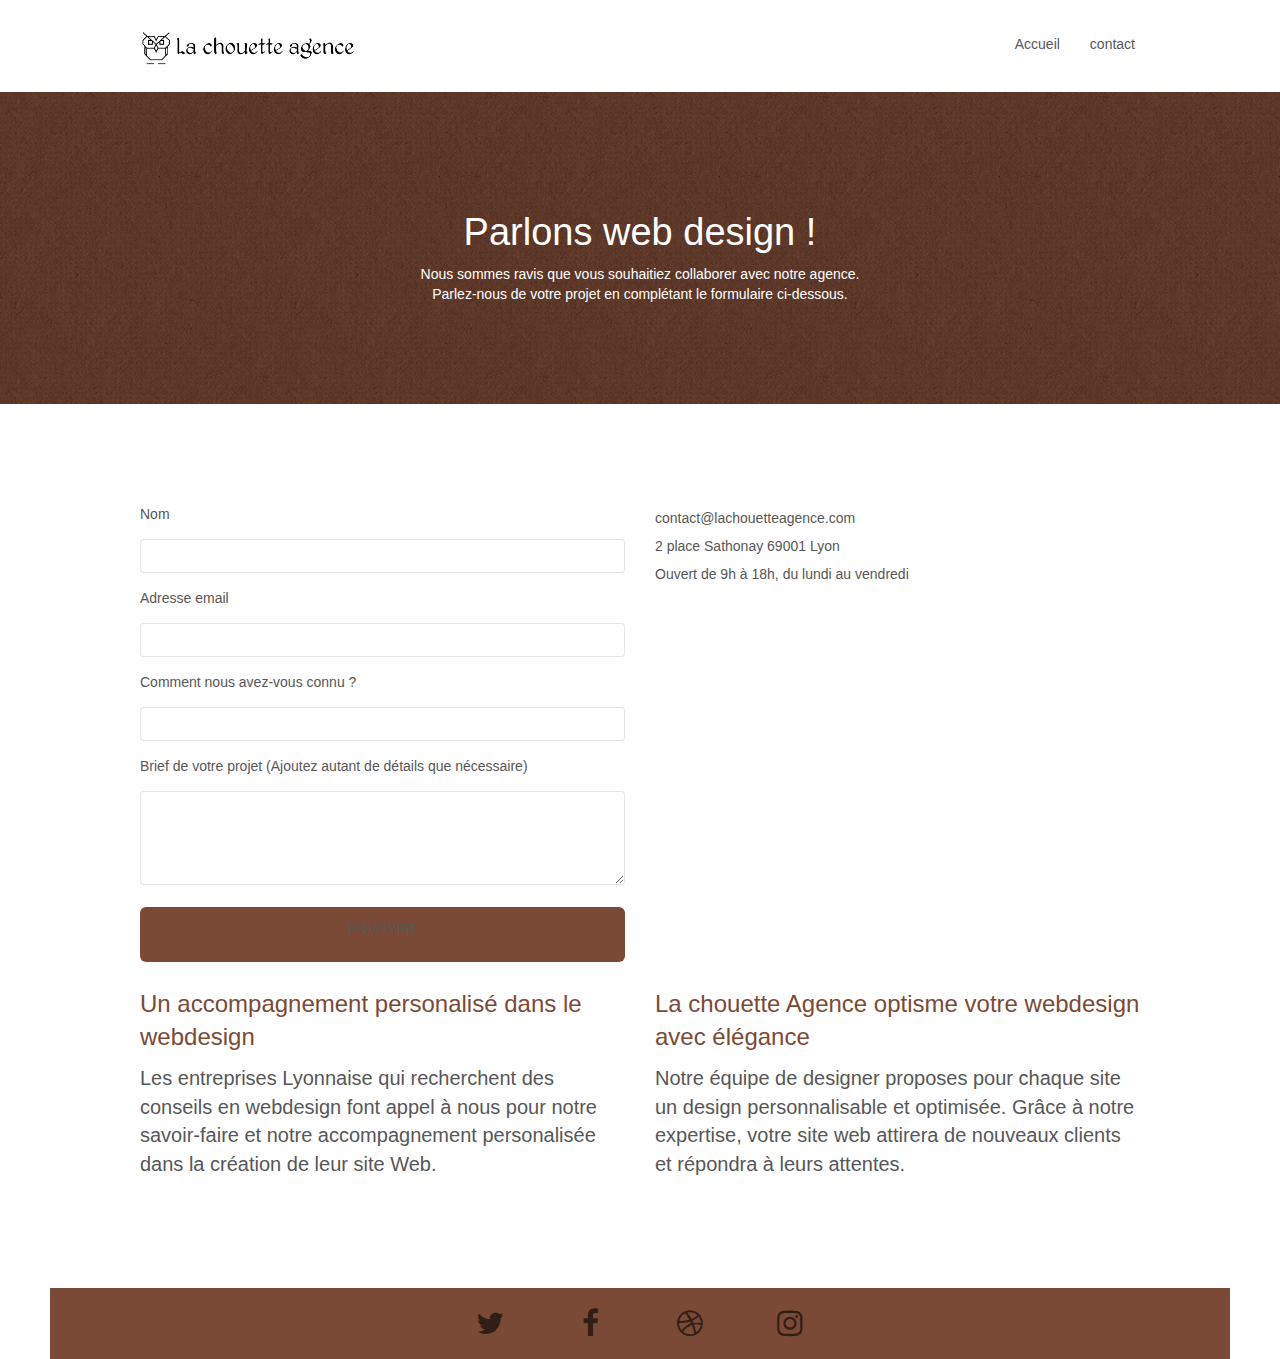
==== commit e2a1ea1c: "ajout balise p dans le formulaire" ====
--- a/contact.html
+++ b/contact.html
@@ -90,9 +90,7 @@
 			<div class="container bloc-lg">
 				<div class="row">
 					<div class="col-sm-12">
-						<h1 class="text-center hero-bloc-text white">
-							Parlons web design !
-						</h1>
+						<h1 class="text-center hero-bloc-text white"> Parlons web design !</h1>
 						<p class="text-center mg-lg white tight-width-whitespace">
 							Nous sommes ravis que vous souhaitiez collaborer avec notre agence.<br>
 							Parlez-nous de votre projet en complétant le formulaire ci-dessous.
@@ -112,38 +110,38 @@
 							fail-msg="Sorry it seems that our mail server is not responding, Sorry for the inconvenience!">
 							<div class="form-group">
 								<label>
-									Nom
+								<p>	Nom</p>
 								</label>
 								<input id="name" class="form-control" required />
 							</div>
 							<div class="form-group">
 								<label>
-									Adresse email
+									<p> Adresse email</p>
 								</label>
 								<input id="email" class="form-control" type="email" required />
 							</div>
 							<div class="form-group">
 								<label>
-									Comment nous avez-vous connu ?
+								<p>	Comment nous avez-vous connu ?</p>
 								</label>
 								<input class="form-control" type="email" required id="input_504" />
 							</div>
 							<div class="form-group">
 								<label>
-									Brief de votre projet (Ajoutez autant de détails que nécessaire)<br>
+								<p>	Brief de votre projet (Ajoutez autant de détails que nécessaire)<br></p>
 								</label><textarea id="message" class="form-control" rows="4" cols="50"
 									required></textarea>
 							</div>
 							<button class="bloc-button btn btn-lg btn-block cta-hero btn-atomic-tangerine"
 								type="submit">
-								Envoyer
+							 <p>	Envoyer</p>
 							</button>
 						</form>
 					</div>
 					<div class="col-sm-6">
 						<address>
-							contact@lachouetteagence.com<br>2 place Sathonay 69001 Lyon<br>Ouvert de 9h à 18h, du lundi
-							au vendredi<br>
+						<p>contact@lachouetteagence.com<br>2 place Sathonay 69001 Lyon<br>Ouvert de 9h à 18h, du lundi
+							au vendredi</p>	<br>
 
 						</address>
 
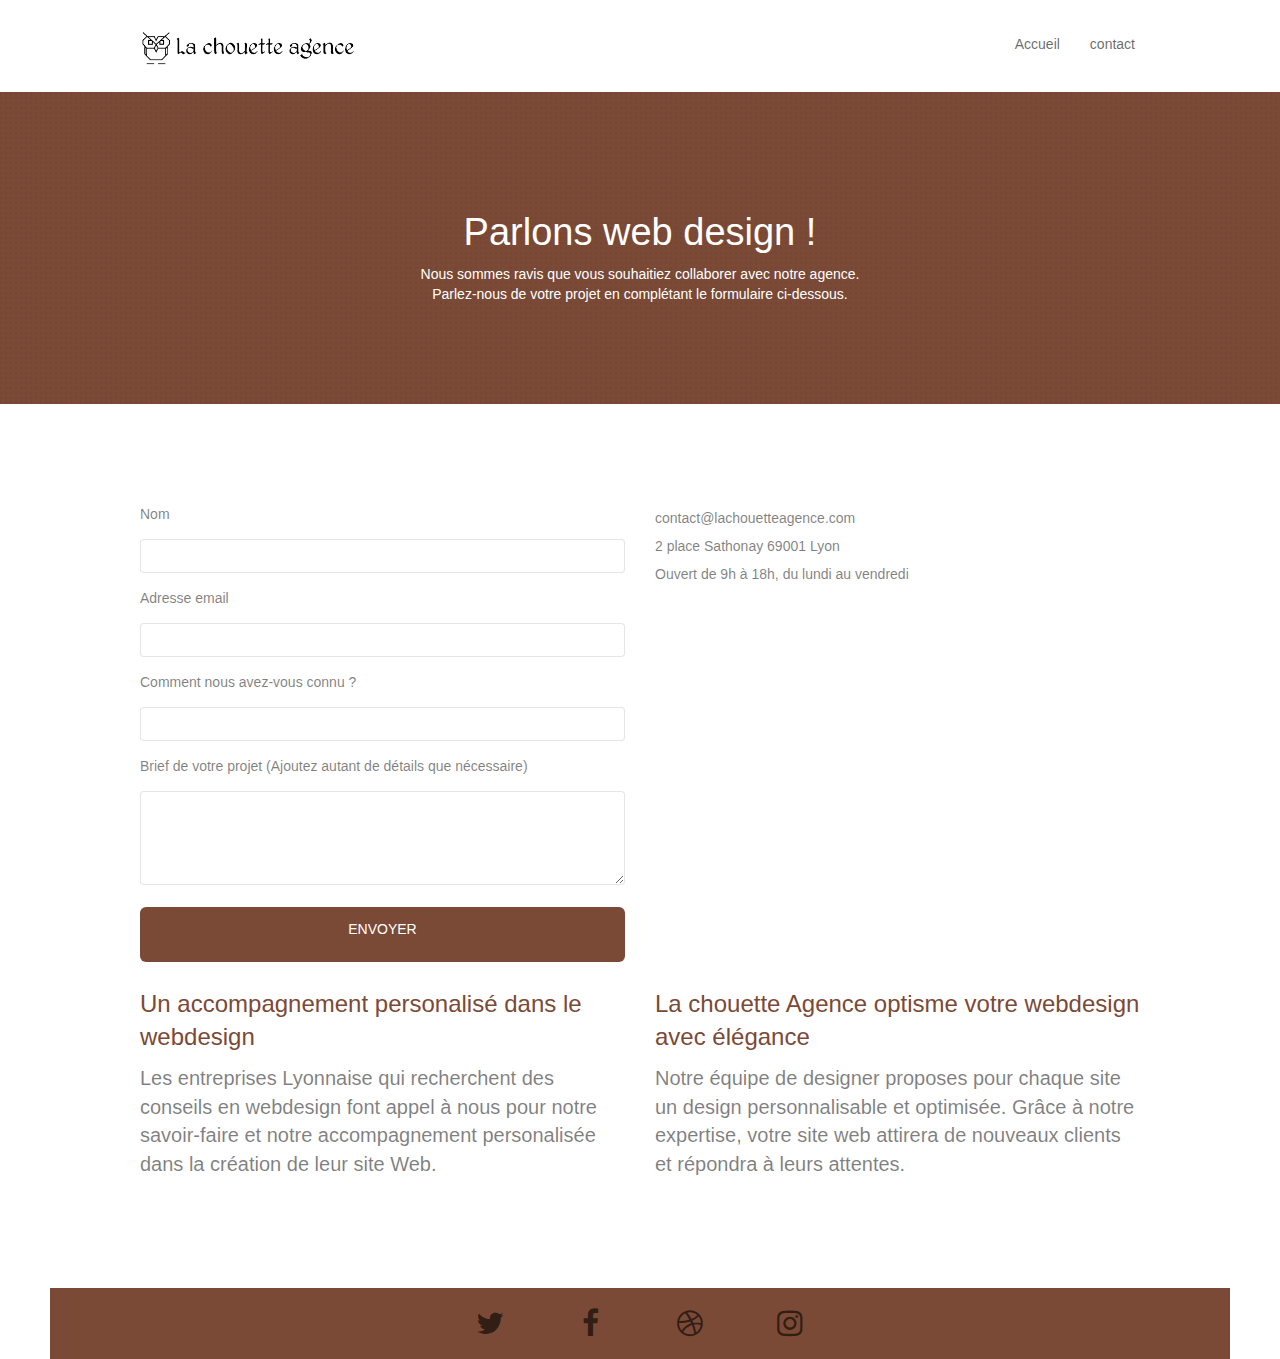
==== commit 8a84cca2: "mise en page H2 index et changement de couleur formulaire pour accessibilité" ====
--- a/contact.html
+++ b/contact.html
@@ -110,7 +110,7 @@
 							fail-msg="Sorry it seems that our mail server is not responding, Sorry for the inconvenience!">
 							<div class="form-group">
 								<label>
-								<p>	Nom</p>
+									<p> Nom</p>
 								</label>
 								<input id="name" class="form-control" required />
 							</div>
@@ -122,26 +122,27 @@
 							</div>
 							<div class="form-group">
 								<label>
-								<p>	Comment nous avez-vous connu ?</p>
+									<p> Comment nous avez-vous connu ?</p>
 								</label>
 								<input class="form-control" type="email" required id="input_504" />
 							</div>
 							<div class="form-group">
 								<label>
-								<p>	Brief de votre projet (Ajoutez autant de détails que nécessaire)<br></p>
+									<p> Brief de votre projet (Ajoutez autant de détails que nécessaire)<br></p>
 								</label><textarea id="message" class="form-control" rows="4" cols="50"
 									required></textarea>
 							</div>
 							<button class="bloc-button btn btn-lg btn-block cta-hero btn-atomic-tangerine"
 								type="submit">
-							 <p>	Envoyer</p>
+								<p> Envoyer</p>
 							</button>
 						</form>
 					</div>
 					<div class="col-sm-6">
 						<address>
-						<p>contact@lachouetteagence.com<br>2 place Sathonay 69001 Lyon<br>Ouvert de 9h à 18h, du lundi
-							au vendredi</p>	<br>
+							<p>contact@lachouetteagence.com<br>2 place Sathonay 69001 Lyon<br>Ouvert de 9h à 18h, du
+								lundi
+								au vendredi</p> <br>
 
 						</address>
 
--- a/style.css
+++ b/style.css
@@ -87,11 +87,6 @@
   bottom: 0;
   left: 0;
   right: 0;
-}
-
-.texture-paper::before {
-  background: url("img/texture-paper.png");
-  background-size: 280px 280px;
 }
 
 .b-parallax {
@@ -661,7 +656,6 @@
 a {
   font-family: "helvetica";
   font-weight: 400;
-  color: #575757;
 }
 
 .container {
@@ -685,7 +679,10 @@
   max-width: 520px;
   margin: auto auto auto auto;
 }
-
+.text-center h2 {
+  font-size: 30px;
+  color: #7b4a36;
+}
 .text-center .recommandation p {
   font-size: 14px;
 }
